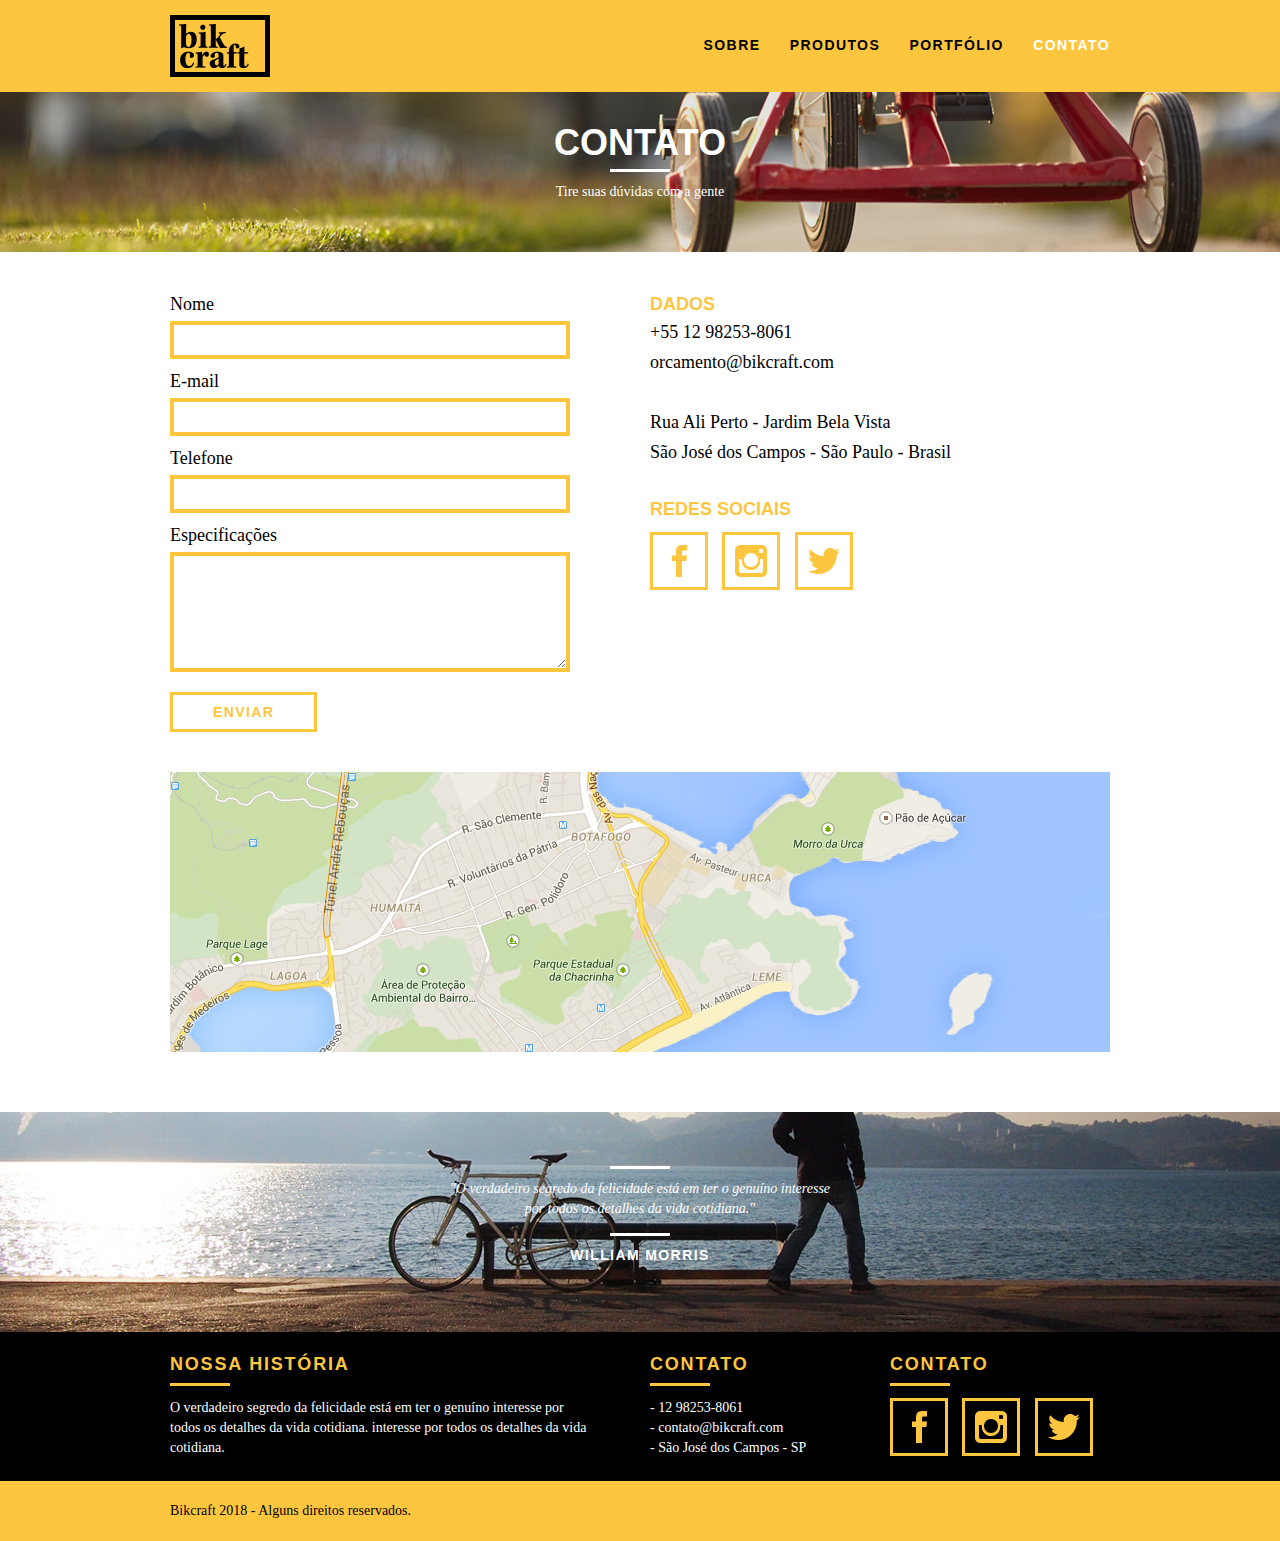
==== web/contato.html @ 2d72c551 "Página Contato finalizada" ====
<!DOCTYPE html>
<html lang="pt-br">
	<head>
		<meta charset="utf-8">
		<title>Bikcraft - Contato</title>
		<link rel="stylesheet" href="css/normalize.css">
		<link rel="stylesheet" href="css/reset.css">
		<link rel="stylesheet" href="css/grid.css">
		<link rel="stylesheet" href="css/style.css">
		<link rel="stylesheet" href="css/contato.css">
	</head>
	<body>
		<header class="header">
			<div class="container">
				<a href="index.html" class = "grid-4">
					<img src="img/bikcraft.png" alt = "Bikcraft">
				</a>
				<nav class="grid-12 header_menu">
					<ul>
						<li><a href="sobre.html">Sobre</a></li>
						<li><a href="produtos.html">Produtos</a></li>
						<li><a href="portfolio.html">Portfólio</a></li>
						<li><a href="contato.html" class="menu-ativo">Contato</a></li>
					</ul>
				</nav>
			</div>
		</header>
		
		<section class="introducao-interna interna-contato">
			<div class="container">
				<h1>Contato</h1>
				<p>Tire suas dúvidas com a gente</p>
			</div>
		</section>

		<section class="contato container">
			<form id="form-orcamento" class="grid-8 contato-form">
				<label for="nome">Nome</label>
				<input type="text" id="nome">

				<label for="email">E-mail</label>
				<input type="text" id="email">

				<label for="telefone">Telefone</label>
				<input type="text" id="telefone">

				<label for="espec">Especificações</label>
				<textarea id="espec"></textarea>

				<button type="submit" class="btn btn-preto">Enviar</button>
			</form>

			<div class="contato-dados grid-8">
				<h3>Dados</h3>
				<span>+55 12 98253-8061</span>
				<span>orcamento@bikcraft.com</span>
				<span>Rua Ali Perto - Jardim Bela Vista</span>
				<span>São José dos Campos - São Paulo - Brasil</span>
				<h3>Redes Sociais</h3>
				<ul>
					<li><a href="https://facebook.com" target="_blank"><img src="img/redes-sociais/facebook.png" alt="Facebook"></a></li>
					<li><a href="https://instagram.com" target="_blank"><img src="img/redes-sociais/instagram.png" alt="Instagram"></a></li>
					<li><a href="https://twitter.com" target="_blank"><img src="img/redes-sociais/twitter.png" alt="Twitter"></a></li>
				</ul>
			</div>
		</section>

		<section class="container contato-mapa">
			<a href="google.com" target="_blank" class="grid-16"><img src="img/endereco-bikcraft.jpg" alt="Mapa Endereço Bikcraft"></a>
		</section>

		<section class="quebra">
			<blockquote class="container quote_externo">
				<p>
					"O verdadeiro segredo da felicidade está em ter o genuíno interesse por todos os detalhes da vida cotidiana."
				</p>
				<cite>
					WILLIAM MORRIS
				</cite>
			</blockquote>
		</section>

		<footer>
			<div class = "footer">
				<div class="container">

					<div class="grid-8 footer-historia">
						<h3>Nossa História</h3>
						<p>O verdadeiro segredo da felicidade está em ter o genuíno interesse por todos os detalhes da vida cotidiana. interesse por todos os detalhes da vida cotidiana.</p>
					</div>

					<div class = "grid-4 footer-contato">
						<h3>Contato</h3>
						<ul>
							<li>- 12 98253-8061</li>
							<li>- contato@bikcraft.com</li>
							<li>- São José dos Campos - SP</li>
						</ul>
					</div>

					<div class="grid-4 footer-redes">
						<h3>Contato</h3>
						<ul>
							<li><a href="https://facebook.com" target="_blank"><img src="img/redes-sociais/facebook.png" alt="Facebook"></a></li>
							<li><a href="https://instagram.com" target="_blank"><img src="img/redes-sociais/instagram.png" alt="Instagram"></a></li>
							<li><a href="https://twitter.com" target="_blank"><img src="img/redes-sociais/twitter.png" alt="Twitter"></a></li>
						</ul>
					</div>
				</div>
			</div>
			<div class="copy">
				<div class="container">
					<p class="grid-16">Bikcraft 2018 - Alguns direitos reservados.</p>
				</div>
			</div>
		</footer>

	</body>
</html>
---- web/css/grid.css ----
*, *:before, *:after {
  -webkit-box-sizing: border-box; 
  -moz-box-sizing: border-box; 
  box-sizing: border-box;
}

.container {
	width: 960px;
	margin: 0 auto;
	padding: 0px;
	position: relative;
}

.container:after, .container:before {
	content: " ";
	display: table;
}

.container:after {
	clear: both;
}

.grid-1, .grid-2, .grid-3, .grid-4, .grid-5, .grid-6, .grid-7, .grid-8, .grid-9, .grid-10, .grid-11, .grid-12, .grid-13, .grid-14, .grid-15, .grid-16, .grid-1-3 {
	float: left;
	margin-left: 10px;
	margin-right: 10px;
}

.grid-1 	{width: 40px;}
.grid-2 	{width: 100px;}
.grid-3 	{width: 160px;}
.grid-4 	{width: 220px;}
.grid-5 	{width: 280px;}
.grid-6 	{width: 340px;}
.grid-7 	{width: 400px;}
.grid-8 	{width: 460px;}
.grid-9 	{width: 520px;}
.grid-10 	{width: 580px;}
.grid-11 	{width: 640px;}
.grid-12 	{width: 700px;}
.grid-13 	{width: 760px;}
.grid-14 	{width: 820px;}
.grid-15 	{width: 880px;}
.grid-16 	{width: 940px;}
.grid-1-3	{width: 300px;}
---- web/css/style.css ----
/* Estilos Gerais */  

body {
    font-family: Arial, Helvetica, sans-serif;
}

p {
    font-family: Georgia, 'Times New Roman', serif;
    font-size: 14px;
    line-height: 20px;
}

img {
    display: block;
}
.btn {
    border: 3px solid #fec63e;
    padding: 10px 30px;
    color: #fec63e;
    font-size: 14px;
    line-height: 20px;
    text-transform: uppercase;
    letter-spacing: .1em;
    font-weight: bold;
}

.btn:hover {
    color: #FFF;
    border-color: #FFF;
}

.btn.btn-preto:hover {
    color: #000;
    border-color: #000;
}

.subtitulo {
    font-weight: bold;
    font-size: 24px;
    line-height: 30px;
    letter-spacing: .1em;
    color: #000;
    text-transform: uppercase;
    text-align: center;
    margin-bottom: 40px;
}

.subtitulo:after {
    content:"";
    display: block;
    width: 60px;
    height: 3px;
    background: #000;
    margin: 8px auto;
}

.subtitulo-interno {
    font-weight: bold;
    font-size: 24px;
    line-height: 30px;
    letter-spacing: .1em;
    color: #000;
    text-transform: uppercase;
    margin-bottom: 20px;
}

.subtitulo-interno:after {
    content:"";
    display: block;
    width: 60px;
    height: 3px;
    background: #000;
    margin: 8px 0;
}

/* Header */

.header {
    position: fixed;
    top: 0;
    width: 100%;
    background: #fec63e;
    padding: 15px 0;
    z-index: 10;
}

.header_menu {
    text-align: right;
}

.header_menu ul li {
    display: inline-block;
    margin-left: 25px;
    margin-top: 20px;
}

.header_menu ul li a {
    color: #000;
    font-weight: bold;
    text-transform: uppercase;
    letter-spacing: .1em;
    font-size: 14px;
    line-height: 20px;
    padding: 10px 0;
}

.header_menu ul li a:hover {
    color: #FFF;
}

.header_menu ul li a.menu-ativo {
    color: #FFF;
}

/* Introdução */

.introducao {
    width: 100%;
    height: 380px;
    background: url("../img/bg.jpg") no-repeat center;
    background-size: cover;
    margin-top: 92px;
    text-align: center;
    padding-top: 80px;
}

.introducao h1 {
    font-size: 48px;
    color: #FFF;
    font-weight: bold;
    text-transform: uppercase;
}

.quote_externo {
    max-width: 320px;
    margin: 0 auto;
    color: #FFF;
    margin-bottom: 40px; 
}

.quote_externo p{
    font-style: italic;
}
.quote_externo p:before, .quote_externo p:after {
    content:"";
    display: block;
    width: 60px;
    height: 3px;
    background: #FFF;
    margin: 14px auto 10px auto;
}

.quote_externo cite{
    font-style: normal;
    font-weight: bold;
    font-size: 14px;
    letter-spacing: .1em;
}

/* Introdução Interna */

.introducao-interna {
    width: 100%;
    margin-top: 92px;
    height: 160px;
    text-align: center;
    color: #FFF;
    padding-top: 30px;
}

.introducao-interna h1{
    font-size: 36px;
    font-weight: bold;
    text-transform: uppercase;
}

.introducao-interna h1:after{
    content: "";
    display: block;
    width: 60px;
    height: 3px;
    background: #FFF;
    margin: 6px auto 10px auto;
}

/* Produtos */

.produtos {
    padding: 60px 0;
}

.produtos-lista li{
    background: #fec63e;
    text-align: center;
}

.produtos-lista li h3{
    font-weight: bold;
    font-size: 18px;
    line-height: 25px;
    text-transform: uppercase;
    letter-spacing: .1em;
    margin-top: 20px;
}

.produtos-lista li p{
    padding: 10px 20px 20px 20px;
}

.produtos-lista li h3:after{
    content:"";
    display: block;
    width: 60px;
    height: 2px;
    background: #000;
    margin: 8px auto;
}

.produtos-icone{
    background: #000;
    padding: 20px;
}

.call {
    text-align: center;
    padding-top: 40px;
    clear: both;
}

.call p { 
    margin-bottom: 20px;
}

/*Portfólio*/

.portfolio {
    width: 100%;
    background: #000;
    padding: 40px 0;
}

.portfolio .subtitulo {
    color: #fec63e;
}

.portfolio .subtitulo:after {
    background: #fec63e;
}

.portfolio-lista li:last-child {
    margin-top: 20px;
}

.portfolio .call p {
    color: #FFF;
}

/*Qualidade*/

.qualidade {
    padding: 60px 0;
}

.qualidade:after {
    content:"";
    width: 634px;
    height: 83px;
    display: block;
    background: url("../img/linhas.png") no-repeat center;
    position: absolute;
    top: 209px;
    right: 162px;
    z-index: -1;
}

.qualidade img {
    margin: 0 auto;
}

.qualidade-lista {
    padding-top: 20px;
    overflow: auto; /*clear fix*/
}

.qualidade-lista li {
    text-align: center;
    padding: 0 40px;
}

.qualidade-lista li h3{
    font-weight: bold;
    font-size: 18px;
    line-height: 25px;
    text-transform: uppercase;
    letter-spacing: .1em;
    margin-top: 20px;
}

.qualidade-lista li h3:after{
    content:"";
    display: block;
    width: 60px;
    height: 3px;
    background: #000;
    margin: 6px auto;
}

/*Quebra*/

.quebra {
    width: 100%;
    height: 220px;
    background: url("../img/bg-footer.jpg") no-repeat center;
    background-size: cover;
    text-align: center;
    padding-top: 40px;
}

.quebra .quote_externo { 
    max-width: 400px;
}

/*Footer*/

.footer {
    width: 100%;
    background: #000;
    color: #FFF;
    padding: 20px 0;
}

.footer h3 {
    font-size: 18px;
    line-height: 25px;
    color: #fec63e;
    text-transform: uppercase;
    letter-spacing: .1em;
    font-weight: bold;
}

.footer h3:after {
    content: "";
    display: block;
    width: 60px;
    height: 3px;
    background: #fec63e;
    margin: 6px 0 12px 0;
}

.footer-historia {
    padding-right: 40px;
}

.footer-contato ul li {
    font-size: 14px;
    line-height: 20px;
    font-family: Georgia, 'Times New Roman', serif;
}

.footer-redes ul li{
    display: inline-block;
    margin-right: 10px; 
}

.footer-redes ul li a{
    border: 3px solid #fec63e;
    display: block;
    padding: 10px;   
}

.footer-redes ul li a:hover{
    border-color: #FFF;
}

.copy {
    width: 100%;
    background: #fec63e;
    padding: 20px 0;
}
---- web/css/contato.css ----
.interna-contato {
	background: url("../img/bg-contato.jpg") no-repeat center;
	background-size: cover;
}

.contato {
	padding: 40px 0;
}

.contato-form {
	padding-right: 60px;
}

.contato-form label {
	display: block;
	font-family: Georgia, 'Times New Roman', serif;
	font-size: 18px;
	line-height: 25px;
	margin-bottom: 4px;
}

.contato-form input {
	display: block;
	width: 100%;
	border: 4px solid #fec63e;
	background: none;
	padding: 7px 10px;
	margin-bottom: 10px;
	outline: none;
	font-size: 14px;
	font-family: Georgia, 'Times New Roman',serif;
}

.contato-form textarea {
	display: block;
	width: 100%;
	border: 4px solid #fec63e;
	background: none;
	padding: 7px 10px;
	margin-bottom: 20px;
	height: 120px;
	outline: none;
	font-size: 14px;
	font-family: Georgia, 'Times New Roman',serif;
}

.contato-form button {
	padding: 7px 40px;
	background: none;
}

.contato-dados h3 {
	font-size: 18px;
	text-transform: uppercase;
	color: #fec63e;
	line-height: 25px;
	font-weight: bold;
}

.contato-dados span {
	display: block;
	font-size: 18px;
	font-family: Georgia, 'Times New Roman',serif;
	line-height: 30px;
}

.contato-dados span:nth-of-type(even){
	margin-bottom: 30px;
}

.contato-dados ul {
	margin-top: 10px;
}

.contato-dados ul li{
    display: inline-block;
    margin-right: 10px; 
}

.contato-dados ul li a{
    border: 3px solid #fec63e;
    display: block;
    padding: 10px;   
}

.contato-dados ul li a:hover{
    border-color: #000;
}

.contato-mapa {
	margin-bottom: 60px;
}
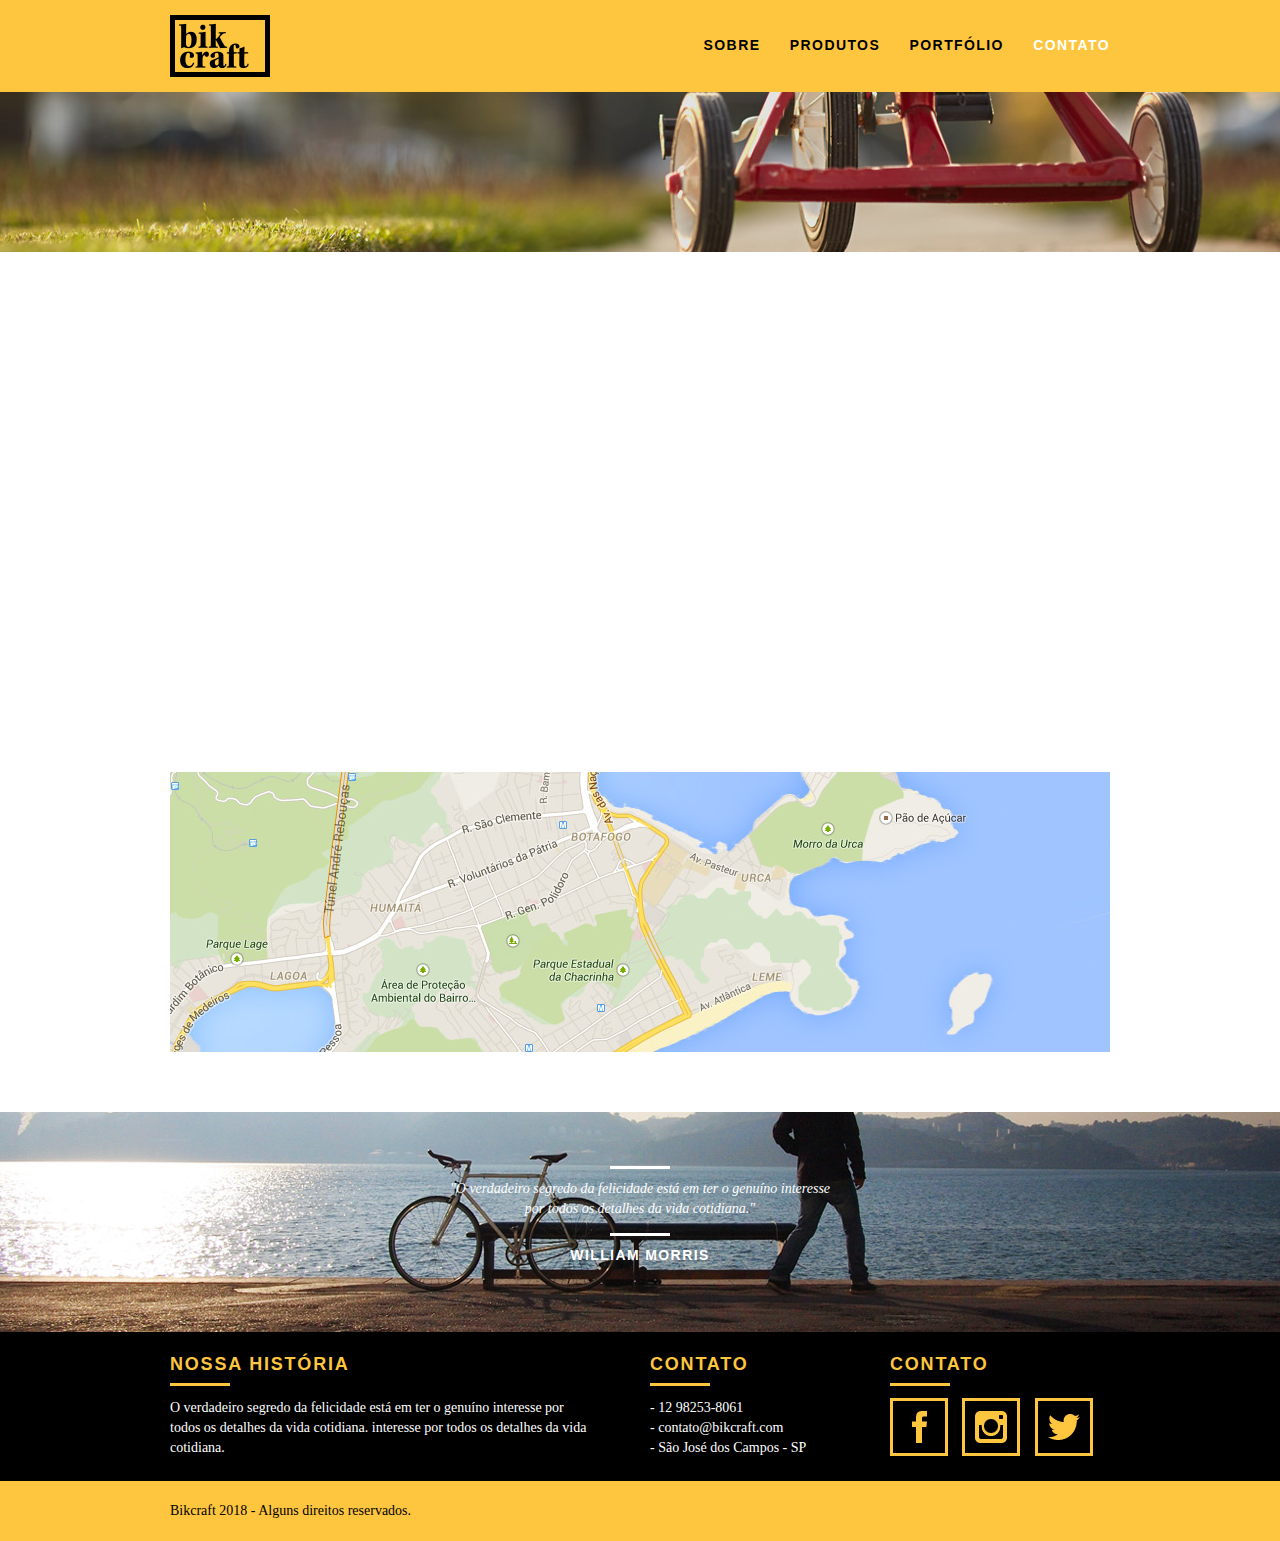
==== commit 011c1adf: "Animações de entrada finalizadas." ====
--- a/web/contato.html
+++ b/web/contato.html
@@ -8,6 +8,8 @@
 		<link rel="stylesheet" href="css/grid.css">
 		<link rel="stylesheet" href="css/style.css">
 		<link rel="stylesheet" href="css/contato.css">
+		<link rel="stylesheet" href="css/responsivo.css">
+		<script src="js/libs/modernizr.custom.45655.js"></script>
 	</head>
 	<body>
 		<header class="header">
@@ -33,7 +35,7 @@
 			</div>
 		</section>
 
-		<section class="contato container">
+		<section class="contato container animar-interno">
 			<form id="form-orcamento" class="grid-8 contato-form">
 				<label for="nome">Nome</label>
 				<input type="text" id="nome">
@@ -115,5 +117,11 @@
 			</div>
 		</footer>
 
+		<!--- JavaScript -->
+		<script src="js/libs/jquery-1.11.2.min.js"></script>
+		<script src="js/plugins.js"></script>
+		<script src="js/main.js"></script>
+		<!--- JavaScript -->
+
 	</body>
 </html>--- a/web/css/grid.css
+++ b/web/css/grid.css
@@ -42,4 +42,41 @@
 .grid-14 	{width: 820px;}
 .grid-15 	{width: 880px;}
 .grid-16 	{width: 940px;}
-.grid-1-3	{width: 300px;}+.grid-1-3	{width: 300px;}
+
+@media only screen and (min-width: 768px) and (max-width: 959px) {
+	.container {
+		width: 768px;
+	}
+
+	.grid-1 	{width: 28px;}
+	.grid-2 	{width: 76px;}
+	.grid-3 	{width: 124px;}
+	.grid-4 	{width: 172px;}
+	.grid-5 	{width: 220px;}
+	.grid-6 	{width: 268px;}
+	.grid-7 	{width: 316px;}
+	.grid-8 	{width: 364px;}
+	.grid-9 	{width: 412px;}
+	.grid-10 	{width: 460px;}
+	.grid-11 	{width: 508px;}
+	.grid-12 	{width: 556px;}
+	.grid-13 	{width: 604px;}
+	.grid-14 	{width: 652px;}
+	.grid-15 	{width: 700px;}
+	.grid-16 	{width: 748px;}
+	.grid-1-3	{width: 236px;}
+
+}
+
+@media only screen and (max-width: 767px) {
+	.container {
+		width: 300px;
+	}
+
+	.grid-1, .grid-2, .grid-3, .grid-4, .grid-5, .grid-6, .grid-7, .grid-8, .grid-9, .grid-10, .grid-11, .grid-12, .grid-13, .grid-14, .grid-15, .grid-16, .grid-1-3 {
+		width: 300px;
+		margin: 0 0 20px 0;
+		float:none;
+	}
+}--- a/web/css/style.css
+++ b/web/css/style.css
@@ -12,6 +12,7 @@
 
 img {
     display: block;
+    max-width: 100%;
 }
 .btn {
     border: 3px solid #fec63e;
@@ -22,6 +23,7 @@
     text-transform: uppercase;
     letter-spacing: .1em;
     font-weight: bold;
+    transition: all .5s ease;
 }
 
 .btn:hover {
@@ -102,6 +104,7 @@
     font-size: 14px;
     line-height: 20px;
     padding: 10px 0;
+    transition: all .3s ease;
 }
 
 .header_menu ul li a:hover {
@@ -194,6 +197,10 @@
     text-align: center;
 }
 
+.produtos-lista li img {
+    margin: 0 auto;
+}
+
 .produtos-lista li h3{
     font-weight: bold;
     font-size: 18px;
@@ -247,7 +254,7 @@
     background: #fec63e;
 }
 
-.portfolio-lista li:last-child {
+.portfolio-lista div:last-of-type {
     margin-top: 20px;
 }
 
@@ -366,6 +373,7 @@
     border: 3px solid #fec63e;
     display: block;
     padding: 10px;   
+    transition: all .5s ease;
 }
 
 .footer-redes ul li a:hover{
@@ -376,4 +384,50 @@
     width: 100%;
     background: #fec63e;
     padding: 20px 0;
-}+}
+
+/*Animações*/
+
+.js .introducao h1,.js .introducao blockquote,.js .introducao .btn,.js .animar,.js .animar-interno,.js .introducao-interna h1, .js .introducao-interna p {
+    opacity: 0; 
+}
+
+.animated {
+    -webkit-animation-duration: 1s;
+            animation-duration: 1s;
+    -webkit-animation-fill-mode: both;
+            animation-fill-mode: both;
+  }
+  
+  @-webkit-keyframes fadeInDown {
+    0% {
+      opacity: 0;
+      -webkit-transform: translate3d(0, -20px, 0);
+              transform: translate3d(0, -20px, 0);
+    }
+  
+    100% {
+      opacity: 1;
+      -webkit-transform: none;
+              transform: none;
+    }
+  }
+  
+  @keyframes fadeInDown {
+    0% {
+      opacity: 0;
+      -webkit-transform: translate3d(0, -20px, 0);
+              transform: translate3d(0, -20px, 0);
+    }
+  
+    100% {
+      opacity: 1;
+      -webkit-transform: none;
+              transform: none;
+    }
+  }
+  
+  .fadeInDown {
+    -webkit-animation-name: fadeInDown;
+            animation-name: fadeInDown;
+  }--- a/web/css/responsivo.css
+++ b/web/css/responsivo.css
@@ -0,0 +1,165 @@
+/*Estilo para Tablet*/
+@media only screen and (min-width: 768px) and (max-width: 959px) {
+	
+	/*Qualidade home*/
+	.qualidade:after {
+		right: 66px;
+	}
+
+	.qualidade-lista li {
+		padding: 0 10px;
+	}
+
+	/*Footer*/
+	.footer-redes ul li a {
+		padding: 6px;   
+	}
+
+	.footer-redes ul li img {
+		width: 26px;
+		height: 26px;
+	}
+
+	/*Produtos*/
+	.produto-item h2 {
+		top: -150px;
+		margin-bottom:-56px;
+	}
+
+	.produto-icone {
+		padding: 41px 0;
+	}
+
+	.produto-info p {
+		height: 122px;
+		font-size: 14px;
+		line-height: 20px;
+		padding: 20px 30px;
+	}
+
+	.produto-info ul li {
+		width: 181px;
+		height: 49px;
+	}
+
+} /*Final do estilo para tablet*/
+
+
+/*Estilo para Smartphone*/
+@media only screen and (max-width: 767px) {
+	
+	/*Header*/
+	.header{
+		position: relative;
+		padding-bottom: 0px;
+	}
+
+	.header img {
+		margin: 0 auto 10px auto;
+	}
+
+	.header_menu {
+		text-align: center;
+	}
+
+	.header_menu ul li {
+		margin: 5px;
+	}
+
+	.header_menu ul li a {
+		border: 4px solid #000000;
+		width: 136px;
+		display: block;
+		float: left;
+	}
+
+	.header_menu ul li a:hover {
+		border-color: #ffffff;
+	}
+
+	.header_menu ul li a.menu-ativo {
+		border-color: #ffffff;
+	}
+	
+
+	/*Introdução*/
+	.introducao {
+		margin-top: 0px;
+		padding-top: 40px;
+		background: url("../img/bg-mobile.jpg") no-repeat center;
+		background-size: cover;
+	}
+
+	.introducao h1 {
+		font-size: 36px;
+	}
+
+	/*Introdução Interna*/
+	.introducao-interna {
+		margin-top: 0px;
+	}
+
+	/*Call*/
+	.call {
+		padding-top: 10px;
+	}
+
+	/*Qualidade home*/
+	.qualidade:after {
+		display: none;
+	}
+
+	/*Sobre*/
+	.missao-sobre p { 
+		padding-right: 0px;
+		font-size: 14px;
+		line-height: 20px;
+	}
+
+	.missao-sobre ul li {
+		font-size: 14px;
+		line-height: 25px;
+	}
+
+	/*Produtos*/
+	.produto-item h2 {
+		top: -100px;
+		margin-bottom:-68px;
+	}
+
+	.produto-icone {
+		padding: 41px 0;
+	}
+
+	.produto-info p {
+		height: auto;
+		font-size: 14px;
+		line-height: 20px;
+		padding: 20px 30px;
+	}
+
+	.produto-info ul li {
+		width: 149px;
+		height: 49px;
+		font-size: 14px;
+		line-height: 20px;
+		padding-top: 14px;
+	}
+
+	.form {
+		padding-right: 0px;
+	}
+
+	.orcamento-dados ul {
+		padding-right: 0px;
+	}
+
+	/*Contato*/
+	.contato-form {
+		padding-right: 0px;
+		margin-bottom: 40px;
+	}
+	
+
+
+} /*Final do estilo para smartphones*/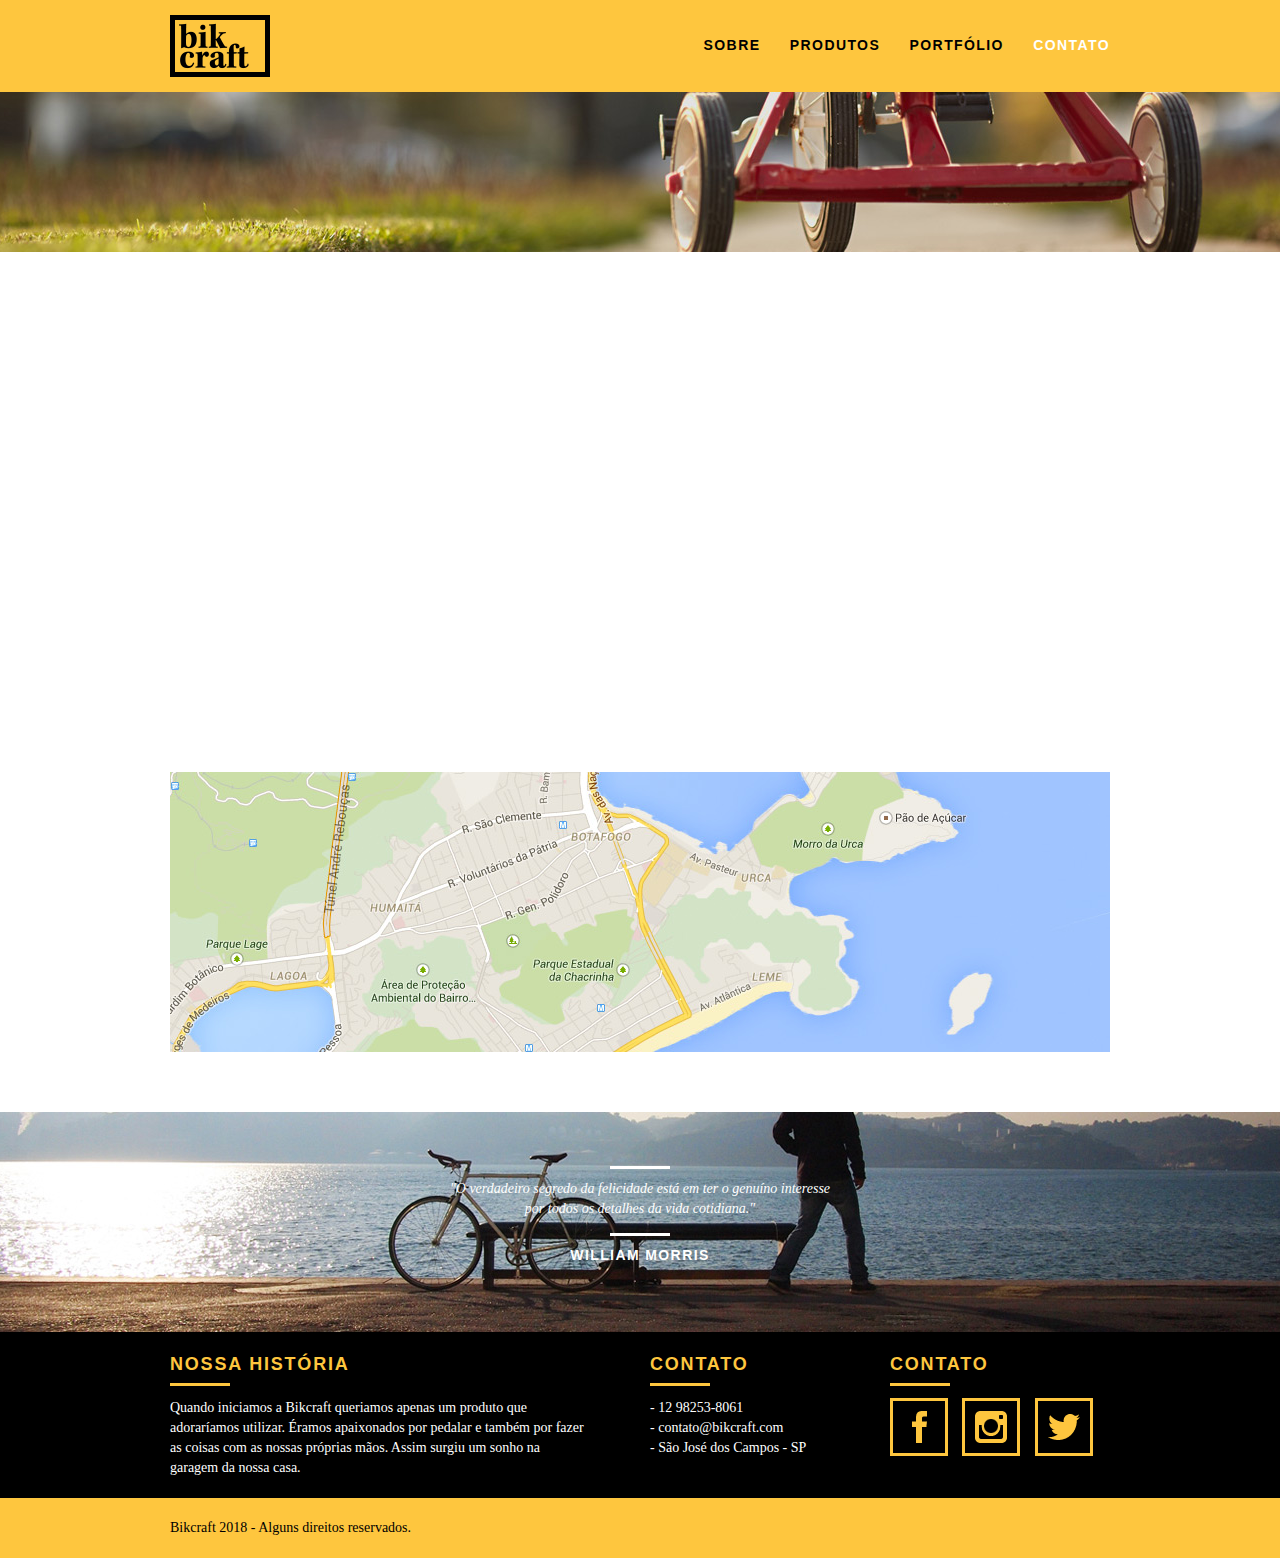
==== commit 3a53d5c7: "Conteúdo do site modificado." ====
--- a/web/contato.html
+++ b/web/contato.html
@@ -2,7 +2,19 @@
 <html lang="pt-br">
 	<head>
 		<meta charset="utf-8">
-		<title>Bikcraft - Contato</title>
+		<title>Bikcraft - Contato - 12 99999-8888</title>
+
+		<meta name="description" content="Compre a sua bicicleta personalizada na Bikcraft. Possuímos modelos Passeio, Retrô e Esporte.">
+
+		<meta property="og:type" content="website"/>
+		<meta property="og:title" content="Bikcraft - Bicicletas Personalizadas - Contato - 12 99999-8888"/>
+		<meta property="og:description" content="Compre a sua bicicleta personalizada na Bikcraft. Possuímos modelos Passeio, Retrô e Esporte."/>
+		<meta property="og:url" content="http://bikcraft.com/contato.html"/>
+		<meta property="og:image" content="http://bikcraft.com/img/og-image.png"/>
+
+		<meta name="viewport" content="width=device-width, initial-scale=1">
+		<link rel="shortcut icon" href="favicon.ico">
+
 		<link rel="stylesheet" href="css/normalize.css">
 		<link rel="stylesheet" href="css/reset.css">
 		<link rel="stylesheet" href="css/grid.css">
@@ -36,20 +48,23 @@
 		</section>
 
 		<section class="contato container animar-interno">
-			<form id="form-orcamento" class="grid-8 contato-form">
+			<form action="enviar.php" method="post" name="form" class="grid-8 contato-form formphp">
 				<label for="nome">Nome</label>
-				<input type="text" id="nome">
-
+				<input id="nome" name="nome" type="text">
 				<label for="email">E-mail</label>
-				<input type="text" id="email">
-
+				<input id="email" name="email" type="text">
 				<label for="telefone">Telefone</label>
-				<input type="text" id="telefone">
-
-				<label for="espec">Especificações</label>
-				<textarea id="espec"></textarea>
-
-				<button type="submit" class="btn btn-preto">Enviar</button>
+				<input id="telefone" name="telefone" type="text">
+			
+				<label class="nao-aparece">Se você não é um robô, deixe em branco.</label>
+				<input type="text" class="nao-aparece" name="leaveblank">
+				<label class="nao-aparece">Se você não é um robô, não mude este campo.</label>
+				<input type="text" class="nao-aparece" name="dontchange" value="http://" >
+			
+				<label for="mensagem">Mensagem</label>
+				<textarea name="mensagem" id="mensagem"></textarea>
+			
+				<button id="enviar" name="enviar" type="submit" class="btn btn-preto">Enviar</button>
 			</form>
 
 			<div class="contato-dados grid-8">
@@ -88,7 +103,7 @@
 
 					<div class="grid-8 footer-historia">
 						<h3>Nossa História</h3>
-						<p>O verdadeiro segredo da felicidade está em ter o genuíno interesse por todos os detalhes da vida cotidiana. interesse por todos os detalhes da vida cotidiana.</p>
+						<p>Quando iniciamos a Bikcraft queriamos apenas um produto que adoraríamos utilizar. Éramos apaixonados por pedalar e também por fazer as coisas com as nossas próprias mãos. Assim surgiu um sonho na garagem da nossa casa.</p>
 					</div>
 
 					<div class = "grid-4 footer-contato">
--- a/web/css/style.css
+++ b/web/css/style.css
@@ -14,6 +14,26 @@
     display: block;
     max-width: 100%;
 }
+
+.formphp label.nao-aparece, .formphp input.nao-aparece {
+	display: none !important;
+}
+
+#form-erro span, #form-send span  {
+	font-size: 18px;
+	line-height: 25px;
+	margin-bottom: 10px;
+	display: block;
+}
+
+#form-send {
+	color: #31aa39;
+}
+
+#form-erro {
+	color: #f64540;
+}
+
 .btn {
     border: 3px solid #fec63e;
     padding: 10px 30px;
